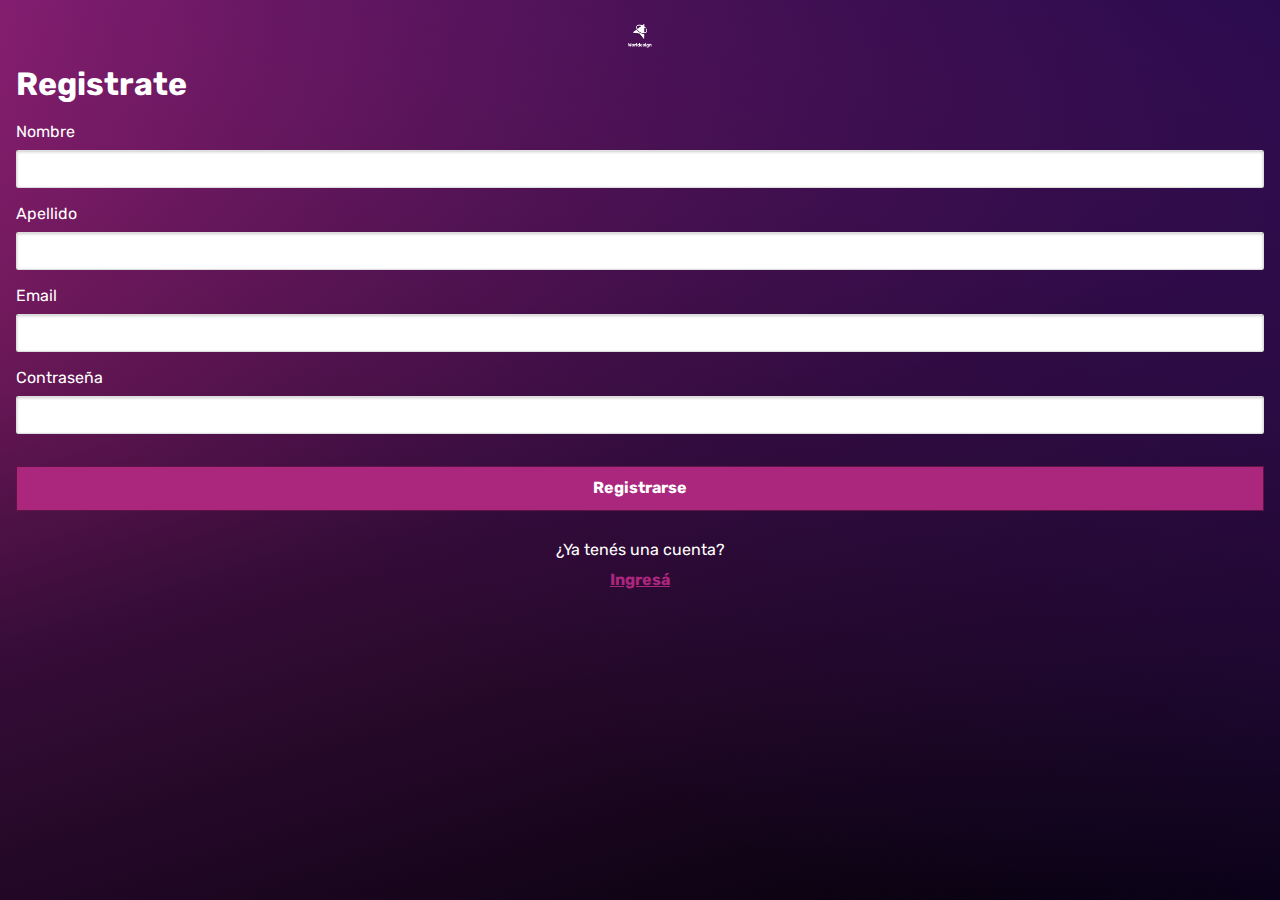
==== index.html @ 25d491b2 "card con detalles" ====
<!DOCTYPE html>
<html lang="en">
<head>
    <meta charset="UTF-8">
    <meta http-equiv="X-UA-Compatible" content="IE=edge">
    <meta name="viewport" content="width=device-width, initial-scale=1.0">
    <!-- font -->
    <link rel="preconnect" href="https://fonts.googleapis.com">
    <link rel="preconnect" href="https://fonts.gstatic.com" crossorigin>
    <link href="https://fonts.googleapis.com/css2?family=Rubik:ital,wght@0,300;0,400;0,500;0,600;0,700;0,800;0,900;1,300;1,400;1,500;1,600;1,700;1,800;1,900&display=swap" rel="stylesheet">
    <!-- links -->
    <link rel="stylesheet" href="jqm/jquery.mobile-1.4.5.css">
    <link rel="stylesheet" href="jqm/themes/theme.css">
    <link rel="stylesheet" href="jqm/themes/jquery.mobile.icons.min.css">
    <link rel="stylesheet" href="style.css">
    <!-- scripts -->
    <script src="jqm/jquery.min.js"></script>
    <script src="jqm/jquery.mobile-1.4.5.js"></script>
    <title>Worldesign</title>
</head>
<body>
    <body>

        <!-- registro -->
        <div data-role="page" id="registro" class="background" >
        
            <div data-role="header" class="header">
                <div class="center"><img src="assets/img/logoHeader.png" alt=""></div>
            </div><!-- /header -->
        
            <div role="main" class="ui-content">
                <!-- Title -->
                <h1 class="shadow-n">Registrate</h1>
                <div class="shadow-n">
                    <form>
                        <!-- nombre -->
                        <label for="text-1">Nombre</label>
                        <input type="text" name="text-1" id="text-1" value="">
                        <!-- apellido -->
                        <label for="text-3">Apellido</label>
                        <input type="text" data-clear-btn="true" name="text-3" id="text-3" value="">
                        <!-- email -->
                        <label for="email">Email</label>
                        <input type="email" data-clear-btn="true" name="email" id="email" value="">
                        <!-- contraseña -->
                        <label for="password-1">Contraseña</label>
                        <input type="password" data-clear-btn="true" name="password-1" id="password-1" value="">
                    </form>
                </div>
                <a href="#home" class="ui-btn margin" style="text-shadow:none">Registrarse</a>
            </div>
            <!-- /content -->
        
            <div data-role="footer" class="header">
                <p class="text-center shadow-n">¿Ya tenés una cuenta? <br> <a href="#ingreso" data-transition="flip" class="link">Ingresá</a></p>
                
            </div>
            <!-- /footer -->
        </div><!-- /registro -->
        
        <!-- ingreso -->
        <div data-role="page" id="ingreso" class="background" >
        
            <div data-role="header" class="header">
                <div class="center"><img src="assets/img/logoHeader.png" alt=""></div>
            </div><!-- /header -->
        
            <div role="main" class="ui-content">
                <!-- Title -->
                <h1 class="shadow-n">Ingresá</h1>
                <div class="shadow-n">
                    <form>
                        <!-- email -->
                        <label for="email">Email</label>
                        <input type="email" data-clear-btn="true" name="email" id="email" value="">
                        <!-- contraseña -->
                        <label for="password-1">Contraseña</label>
                        <input type="password" data-clear-btn="true" name="password-1" id="password-1" value="">
                    </form>
                </div>
                <a href="#home" class="ui-btn margin" style="text-shadow:none">Ingresar</a>
            </div>
            <!-- /content -->
        
            <div data-role="footer" class="header">
                <p class="text-center shadow-n">¿No tenés una cuenta todavía? <br> <a href="#registro" data-transition="flip" class="link">Registrate</a></p>
                
            </div>
            <!-- /footer -->
        </div><!-- /ingreso-->
                <!-- home -->
                <div data-role="page" id="home" class="background" >
                    <!-- menu -->
                    <div data-role="panel" data-display="overlay" class="menu" id="mypanel">
                        <h4 class="shadow-n">Menú</h4>
                        <ul class="shadow-n">
                            <li> <a href="#home"> Inicio </a> </li>
                            <li><a> Nosotros </a></li>
                            <li> <a> Light theme </a> </li>
                            <li><a style="color: red !important;" href="#ingreso"> Cerrar sesión </a></li>
                        </ul>
                    </div>
                    <!-- menu -->
                    <div data-role="header" class="header">
                        <div class="stretch">
                        <a href="#mypanel" style="height:1.5em;"><img src="assets/img/menu.png" alt=""></a> 
                        <h4 class="title-width">Worldesign</h4> 
                        <img src="assets/img/LogoNotitle.png" alt="">
                        </div>
                        
                    </div><!-- /header -->
                
                    <div role="main" class="ui-content">
                        <!-- Title -->
                        <h3 class="shadow-n">Bienvenida de vuelta, <span>chicha</span></h3>
                        <!-- Title -->
                        <!-- /cards -->
                        <div class="card">
                        <div class="card-img">
                            <img src="assets/img/test-img.png" alt="">
                        </div>
                        <div class="card-text">
                            <h2>Titulo del proyecto</h2>
                            <p class="shadow-n">Lorem ipsum dolor sit amet consectetur adipisicing elit.</p>
                            <a href="#detalles" class="ui-btn margin" style="text-shadow:none">Ver más</a>
                        </div>
                        
                    </div>
                    <!-- /cards -->
                </div><!-- /home-->
        </body>
    
</body>
</html>
---- jqm/themes/theme.css ----
/*!
* jQuery Mobile 1.4.5
* Git HEAD hash: 68e55e78b292634d3991c795f06f5e37a512decc <> Date: Fri Oct 31 2014 17:33:30 UTC
* http://jquerymobile.com
*
* Copyright 2010, 2014 jQuery Foundation, Inc. and othercontributors
* Released under the MIT license.
* http://jquery.org/license
*
*/


/* Globals */
/* Font
-----------------------------------------------------------------------------------------------------------*/
html {
	font-size: 100%;
}
body,
input,
select,
textarea,
button,
.ui-btn {
	font-size: 1em;
	line-height: 1.3;
	 font-family: sans-serif /*{global-font-family}*/;
}
legend,
.ui-input-text input,
.ui-input-search input {
	color: inherit;
	text-shadow: inherit;
}
/* Form labels (overrides font-weight bold in bars, and mini font-size) */
.ui-mobile label,
div.ui-controlgroup-label {
	font-weight: normal;
	font-size: 16px;
}
/* Separators
-----------------------------------------------------------------------------------------------------------*/
/* Field contain separator (< 28em) */
.ui-field-contain {
	border-bottom-color: #828282;
	border-bottom-color: rgba(0,0,0,.15);
	border-bottom-width: 1px;
	border-bottom-style: solid;
}
/* Table opt-in classes: strokes between each row, and alternating row stripes */
/* Classes table-stroke and table-stripe are deprecated in 1.4. */
.table-stroke thead th,
.table-stripe thead th,
.table-stripe tbody tr:last-child {
	border-bottom: 1px solid #d6d6d6; /* non-RGBA fallback */
	border-bottom: 1px solid rgba(0,0,0,.1);
}
.table-stroke tbody th,
.table-stroke tbody td {
	border-bottom: 1px solid #e6e6e6; /* non-RGBA fallback  */
	border-bottom: 1px solid rgba(0,0,0,.05);
}
.table-stripe.table-stroke tbody tr:last-child th,
.table-stripe.table-stroke tbody tr:last-child td {
	border-bottom: 0;
}
.table-stripe tbody tr:nth-child(odd) td,
.table-stripe tbody tr:nth-child(odd) th {
	background-color: #eeeeee; /* non-RGBA fallback  */
	background-color: rgba(0,0,0,.04);
}
/* Buttons
-----------------------------------------------------------------------------------------------------------*/
.ui-btn,
label.ui-btn {
	font-weight: bold;
	border-width: 1px;
	border-style: solid;
}
.ui-btn {
	text-decoration: none !important;
}
.ui-btn-active {
	cursor: pointer;
}
/* Corner rounding
-----------------------------------------------------------------------------------------------------------*/
/* Class ui-btn-corner-all deprecated in 1.4 */
.ui-corner-all {
	-webkit-border-radius: 0.1em /*{global-radii-blocks}*/;
	border-radius: 0.1em /*{global-radii-blocks}*/;
}
/* Buttons */
.ui-btn-corner-all,
.ui-btn.ui-corner-all,
/* Slider track */
.ui-slider-track.ui-corner-all,
/* Flipswitch */
.ui-flipswitch.ui-corner-all,
/* Count bubble */
.ui-li-count {
	-webkit-border-radius: 0.1em /*{global-radii-buttons}*/;
	border-radius: 0.1em /*{global-radii-buttons}*/;
}
/* Icon-only buttons */
.ui-btn-icon-notext.ui-btn-corner-all,
.ui-btn-icon-notext.ui-corner-all {
	-webkit-border-radius: 1em;
	border-radius: 1em;
}
/* Radius clip workaround for cleaning up corner trapping */
.ui-btn-corner-all,
.ui-corner-all {
	-webkit-background-clip: padding;
	background-clip: padding-box;
}
/* Popup arrow */
.ui-popup.ui-corner-all > .ui-popup-arrow-guide {
	left: 0.1em /*{global-radii-blocks}*/;
	right: 0.1em /*{global-radii-blocks}*/;
	top: 0.1em /*{global-radii-blocks}*/;
	bottom: 0.1em /*{global-radii-blocks}*/;
}
/* Shadow
-----------------------------------------------------------------------------------------------------------*/
.ui-shadow {
	-webkit-box-shadow: 0 1px  /*{global-box-shadow-size}*/ rgba(NaN,NaN,NaN,0) /*{global-box-shadow-color}*/;
	-moz-box-shadow: 0 1px  /*{global-box-shadow-size}*/ rgba(NaN,NaN,NaN,0) /*{global-box-shadow-color}*/;
	box-shadow: 0 1px  /*{global-box-shadow-size}*/ rgba(NaN,NaN,NaN,0) /*{global-box-shadow-color}*/;
}
.ui-shadow-inset {
	-webkit-box-shadow: inset 0 1px  /*{global-box-shadow-size}*/ rgba(NaN,NaN,NaN,0) /*{global-box-shadow-color}*/;
	-moz-box-shadow: inset 0 1px  /*{global-box-shadow-size}*/ rgba(NaN,NaN,NaN,0) /*{global-box-shadow-color}*/;
	box-shadow: inset 0 1px  /*{global-box-shadow-size}*/ rgba(NaN,NaN,NaN,0) /*{global-box-shadow-color}*/;
}
.ui-overlay-shadow {
	-webkit-box-shadow: 0 0 12px 		rgba(0,0,0,.6);
	-moz-box-shadow: 0 0 12px 			rgba(0,0,0,.6);
	box-shadow: 0 0 12px 				rgba(0,0,0,.6);
}
/* Icons
-----------------------------------------------------------------------------------------------------------*/
.ui-btn-icon-left:after,
.ui-btn-icon-right:after,
.ui-btn-icon-top:after,
.ui-btn-icon-bottom:after,
.ui-btn-icon-notext:after {
	background-color: transparent /*{global-icon-color}*/;
	background-color: transparent /*{global-icon-disc}*/;
	background-position: center center;
	background-repeat: no-repeat;
	-webkit-border-radius: 1em;
	border-radius: 1em;
}
/* Alt icons */
.ui-alt-icon.ui-btn:after,
.ui-alt-icon .ui-btn:after,
html .ui-alt-icon.ui-checkbox-off:after,
html .ui-alt-icon.ui-radio-off:after,
html .ui-alt-icon .ui-checkbox-off:after,
html .ui-alt-icon .ui-radio-off:after {
	background-color: transparent /*{global-icon-color}*/;
	background-color: transparent /*{global-icon-disc}*/;
}
/* No disc */
.ui-nodisc-icon.ui-btn:after,
.ui-nodisc-icon .ui-btn:after {
	background-color: transparent;
}
/* Icon shadow */
.ui-shadow-icon.ui-btn:after,
.ui-shadow-icon .ui-btn:after {
	-webkit-box-shadow: 0 1px 0 transparent /*{global-icon-shadow}*/;
	-moz-box-shadow: 0 1px 0 transparent /*{global-icon-shadow}*/;
	box-shadow: 0 1px 0 transparent /*{global-icon-shadow}*/;
}
/* Checkbox and radio */
.ui-btn.ui-checkbox-off:after,
.ui-btn.ui-checkbox-on:after,
.ui-btn.ui-radio-off:after,
.ui-btn.ui-radio-on:after {
	display: block;
	width: 18px;
	height: 18px;
	margin: -9px 2px 0 2px;
}
.ui-checkbox-off:after,
.ui-btn.ui-radio-off:after {
	filter: Alpha(Opacity=30);
	opacity: .3;
}
.ui-btn.ui-checkbox-off:after,
.ui-btn.ui-checkbox-on:after {
	-webkit-border-radius: .1875em;
	border-radius: .1875em;
}
.ui-btn.ui-checkbox-off:after {
	background-color: #666;
	background-color: rgba(0,0,0,.3);
}
.ui-radio .ui-btn.ui-radio-on:after {
	background-image: none;
	background-color: #fff;
	width: 8px;
	height: 8px;
	border-width: 5px;
	border-style: solid; 
}
.ui-alt-icon.ui-btn.ui-radio-on:after,
.ui-alt-icon .ui-btn.ui-radio-on:after {
	background-color: #000;
}
/* Loader */
.ui-icon-loading {
	background: url("images/ajax-loader.gif");
	background-size: 2.875em 2.875em;
}
/* Swatches */
/* A
-----------------------------------------------------------------------------------------------------------*/
/* Bar: Toolbars, dividers, slider track */
.ui-bar-a,
.ui-page-theme-a .ui-bar-inherit,
html .ui-bar-a .ui-bar-inherit,
html .ui-body-a .ui-bar-inherit,
html body .ui-group-theme-a .ui-bar-inherit {
	background-color:  /*{a-bar-background-color}*/;
	border-color:  /*{a-bar-border}*/;
	color:  /*{a-bar-color}*/;
	text-shadow:  /*{a-bar-shadow-x}*/  /*{a-bar-shadow-y}*/ 0 /*{a-bar-shadow-radius}*/  /*{a-bar-shadow-color}*/;
	font-weight: bold;
}
.ui-bar-a {
	border-width: 1px;
	border-style: solid;
}
/* Page and overlay */
.ui-overlay-a,
.ui-page-theme-a,
.ui-page-theme-a .ui-panel-wrapper {
	background-color:  /*{a-page-background-color}*/;
	border-color:  /*{a-page-border}*/;
	color: #ffffff /*{a-page-color}*/;
	text-shadow:  /*{a-page-shadow-x}*/  /*{a-page-shadow-y}*/  /*{a-page-shadow-radius}*/  /*{a-page-shadow-color}*/;
}
/* Body: Read-only lists, text inputs, collapsible content */
.ui-body-a,
.ui-page-theme-a .ui-body-inherit,
html .ui-bar-a .ui-body-inherit,
html .ui-body-a .ui-body-inherit,
html body .ui-group-theme-a .ui-body-inherit,
html .ui-panel-page-container-a {
	background-color:  /*{a-body-background-color}*/;
	border-color:  /*{a-body-border}*/;
	color:  /*{a-body-color}*/;
	text-shadow: 0 /*{a-body-shadow-x}*/  /*{a-body-shadow-y}*/  /*{a-body-shadow-radius}*/  /*{a-body-shadow-color}*/;
}
.ui-body-a {
	border-width: 1px;
	border-style: solid;
}
/* Links */
.ui-page-theme-a a,
html .ui-bar-a a,
html .ui-body-a a,
html body .ui-group-theme-a a {
	color: #3388cc /*{a-link-color}*/;
	font-weight: bold;
}
.ui-page-theme-a a:visited,
html .ui-bar-a a:visited,
html .ui-body-a a:visited,
html body .ui-group-theme-a a:visited {
    color: #3388cc /*{a-link-visited}*/;
}
.ui-page-theme-a a:hover,
html .ui-bar-a a:hover,
html .ui-body-a a:hover,
html body .ui-group-theme-a a:hover {
	color: #005599 /*{a-link-hover}*/;
}
.ui-page-theme-a a:active,
html .ui-bar-a a:active,
html .ui-body-a a:active,
html body .ui-group-theme-a a:active {
	color: #005599 /*{a-link-active}*/;
}
/* Button up */
.ui-page-theme-a .ui-btn,
html .ui-bar-a .ui-btn,
html .ui-body-a .ui-btn,
html body .ui-group-theme-a .ui-btn,
html head + body .ui-btn.ui-btn-a,
/* Button visited */
.ui-page-theme-a .ui-btn:visited,
html .ui-bar-a .ui-btn:visited,
html .ui-body-a .ui-btn:visited,
html body .ui-group-theme-a .ui-btn:visited,
html head + body .ui-btn.ui-btn-a:visited {
	background-color: #ab267d /*{a-bup-background-color}*/;
	border-color: #5e1444 /*{a-bup-border}*/;
	color: #ffffff /*{a-bup-color}*/;
	text-shadow:  /*{a-bup-shadow-x}*/  /*{a-bup-shadow-y}*/  /*{a-bup-shadow-radius}*/ #444444 /*{a-bup-shadow-color}*/;
}
/* Button hover */
.ui-page-theme-a .ui-btn:hover,
html .ui-bar-a .ui-btn:hover,
html .ui-body-a .ui-btn:hover,
html body .ui-group-theme-a .ui-btn:hover,
html head + body .ui-btn.ui-btn-a:hover {
	background-color: #c42b8f /*{a-bhover-background-color}*/;
	border-color: #6b174e /*{a-bhover-border}*/;
	color: #ffffff /*{a-bhover-color}*/;
	text-shadow:  /*{a-bhover-shadow-x}*/  /*{a-bhover-shadow-y}*/  /*{a-bhover-shadow-radius}*/ #444444 /*{a-bhover-shadow-color}*/;
}
/* Button down */
.ui-page-theme-a .ui-btn:active,
html .ui-bar-a .ui-btn:active,
html .ui-body-a .ui-btn:active,
html body .ui-group-theme-a .ui-btn:active,
html head + body .ui-btn.ui-btn-a:active {
	background-color: #c42b8f /*{a-bdown-background-color}*/;
	border-color: #6b174e /*{a-bdown-border}*/;
	color: #ffffff /*{a-bdown-color}*/;
	text-shadow:  /*{a-bdown-shadow-x}*/  /*{a-bdown-shadow-y}*/  /*{a-bdown-shadow-radius}*/ #444444 /*{a-bdown-shadow-color}*/;
}
/* Active button */
.ui-page-theme-a .ui-btn.ui-btn-active,
html .ui-bar-a .ui-btn.ui-btn-active,
html .ui-body-a .ui-btn.ui-btn-active,
html body .ui-group-theme-a .ui-btn.ui-btn-active,
html head + body .ui-btn.ui-btn-a.ui-btn-active,
/* Active checkbox icon */
.ui-page-theme-a .ui-checkbox-on:after,
html .ui-bar-a .ui-checkbox-on:after,
html .ui-body-a .ui-checkbox-on:after,
html body .ui-group-theme-a .ui-checkbox-on:after,
.ui-btn.ui-checkbox-on.ui-btn-a:after,
/* Active flipswitch background */
.ui-page-theme-a .ui-flipswitch-active,
html .ui-bar-a .ui-flipswitch-active,
html .ui-body-a .ui-flipswitch-active,
html body .ui-group-theme-a .ui-flipswitch-active,
html body .ui-flipswitch.ui-bar-a.ui-flipswitch-active,
/* Active slider track */
.ui-page-theme-a .ui-slider-track .ui-btn-active,
html .ui-bar-a .ui-slider-track .ui-btn-active,
html .ui-body-a .ui-slider-track .ui-btn-active,
html body .ui-group-theme-a .ui-slider-track .ui-btn-active,
html body div.ui-slider-track.ui-body-a .ui-btn-active {
	background-color:  /*{a-active-background-color}*/;
	border-color:  /*{a-active-border}*/;
	color:  /*{a-active-color}*/;
	text-shadow:  /*{a-active-shadow-x}*/  /*{a-active-shadow-y}*/  /*{a-active-shadow-radius}*/  /*{a-active-shadow-color}*/;
}
/* Active radio button icon */
.ui-page-theme-a .ui-radio-on:after,
html .ui-bar-a .ui-radio-on:after,
html .ui-body-a .ui-radio-on:after,
html body .ui-group-theme-a .ui-radio-on:after,
.ui-btn.ui-radio-on.ui-btn-a:after {
	border-color:  /*{a-active-background-color}*/;
}
/* Focus */
.ui-page-theme-a .ui-btn:focus,
html .ui-bar-a .ui-btn:focus,
html .ui-body-a .ui-btn:focus,
html body .ui-group-theme-a .ui-btn:focus,
html head + body .ui-btn.ui-btn-a:focus,
/* Focus buttons and text inputs with div wrap */
.ui-page-theme-a .ui-focus,
html .ui-bar-a .ui-focus,
html .ui-body-a .ui-focus,
html body .ui-group-theme-a .ui-focus,
html head + body .ui-btn-a.ui-focus,
html head + body .ui-body-a.ui-focus {
	-webkit-box-shadow: 0 0 12px  /*{a-active-background-color}*/;
	-moz-box-shadow: 0 0 12px  /*{a-active-background-color}*/;
	box-shadow: 0 0 12px  /*{a-active-background-color}*/;
}
/* B
-----------------------------------------------------------------------------------------------------------*/
/* Bar: Toolbars, dividers, slider track */
.ui-bar-b,
.ui-page-theme-b .ui-bar-inherit,
html .ui-bar-b .ui-bar-inherit,
html .ui-body-b .ui-bar-inherit,
html body .ui-group-theme-b .ui-bar-inherit {
	background-color: #e9e9e9 /*{b-bar-background-color}*/;
	border-color: #dddddd /*{b-bar-border}*/;
	color: #333333 /*{b-bar-color}*/;
	text-shadow: 0 /*{b-bar-shadow-x}*/ 1px /*{b-bar-shadow-y}*/ 0 /*{b-bar-shadow-radius}*/ #eeeeee /*{b-bar-shadow-color}*/;
	font-weight: bold;
}
.ui-bar-b {
	border-width: 1px;
	border-style: solid;
}
/* Page and overlay */
.ui-overlay-b,
.ui-page-theme-b,
.ui-page-theme-b .ui-panel-wrapper {
	background-color: #f9f9f9 /*{b-page-background-color}*/;
	border-color: #bbbbbb /*{b-page-border}*/;
	color: #333333 /*{b-page-color}*/;
	text-shadow: 0 /*{b-page-shadow-x}*/ 1px /*{b-page-shadow-y}*/ 0 /*{b-page-shadow-radius}*/ #f3f3f3 /*{b-page-shadow-color}*/;
}
/* Body: Read-only lists, text inputs, collapsible content */
.ui-body-b,
.ui-page-theme-b .ui-body-inherit,
html .ui-bar-b .ui-body-inherit,
html .ui-body-b .ui-body-inherit,
html body .ui-group-theme-b .ui-body-inherit,
html .ui-panel-page-container-b {
	background-color: #ffffff /*{b-body-background-color}*/;
	border-color: #dddddd /*{b-body-border}*/;
	color: #333333 /*{b-body-color}*/;
	text-shadow: 0 /*{b-body-shadow-x}*/ 1px /*{b-body-shadow-y}*/ 0 /*{b-body-shadow-radius}*/ #f3f3f3 /*{b-body-shadow-color}*/;
}
.ui-body-b {
	border-width: 1px;
	border-style: solid;
}
/* Links */
.ui-page-theme-b a,
html .ui-bar-b a,
html .ui-body-b a,
html body .ui-group-theme-b a {
	color: #3388cc /*{b-link-color}*/;
	font-weight: bold;
}
.ui-page-theme-b a:visited,
html .ui-bar-b a:visited,
html .ui-body-b a:visited,
html body .ui-group-theme-b a:visited {
    color: #3388cc /*{b-link-visited}*/;
}
.ui-page-theme-b a:hover,
html .ui-bar-b a:hover,
html .ui-body-b a:hover,
html body .ui-group-theme-b a:hover {
	color: #005599 /*{b-link-hover}*/;
}
.ui-page-theme-b a:active,
html .ui-bar-b a:active,
html .ui-body-b a:active,
html body .ui-group-theme-b a:active {
	color: #005599 /*{b-link-active}*/;
}
/* Button up */
.ui-page-theme-b .ui-btn,
html .ui-bar-b .ui-btn,
html .ui-body-b .ui-btn,
html body .ui-group-theme-b .ui-btn,
html head + body .ui-btn.ui-btn-b,
/* Button visited */
.ui-page-theme-b .ui-btn:visited,
html .ui-bar-b .ui-btn:visited,
html .ui-body-b .ui-btn:visited,
html body .ui-group-theme-b .ui-btn:visited,
html head + body .ui-btn.ui-btn-b:visited {
	background-color: #f6f6f6 /*{b-bup-background-color}*/;
	border-color: #dddddd /*{b-bup-border}*/;
	color: #333333 /*{b-bup-color}*/;
	text-shadow: 0 /*{b-bup-shadow-x}*/ 1px /*{b-bup-shadow-y}*/ 0 /*{b-bup-shadow-radius}*/ #f3f3f3 /*{b-bup-shadow-color}*/;
}
/* Button hover */
.ui-page-theme-b .ui-btn:hover,
html .ui-bar-b .ui-btn:hover,
html .ui-body-b .ui-btn:hover,
html body .ui-group-theme-b .ui-btn:hover,
html head + body .ui-btn.ui-btn-b:hover {
	background-color: #ededed /*{b-bhover-background-color}*/;
	border-color: #dddddd /*{b-bhover-border}*/;
	color: #333333 /*{b-bhover-color}*/;
	text-shadow: 0 /*{b-bhover-shadow-x}*/ 1px /*{b-bhover-shadow-y}*/ 0 /*{b-bhover-shadow-radius}*/ #f3f3f3 /*{b-bhover-shadow-color}*/;
}
/* Button down */
.ui-page-theme-b .ui-btn:active,
html .ui-bar-b .ui-btn:active,
html .ui-body-b .ui-btn:active,
html body .ui-group-theme-b .ui-btn:active,
html head + body .ui-btn.ui-btn-b:active {
	background-color: #e8e8e8 /*{b-bdown-background-color}*/;
	border-color: #dddddd /*{b-bdown-border}*/;
	color: #333333 /*{b-bdown-color}*/;
	text-shadow: 0 /*{b-bdown-shadow-x}*/ 1px /*{b-bdown-shadow-y}*/ 0 /*{b-bdown-shadow-radius}*/ #f3f3f3 /*{b-bdown-shadow-color}*/;
}
/* Active button */
.ui-page-theme-b .ui-btn.ui-btn-active,
html .ui-bar-b .ui-btn.ui-btn-active,
html .ui-body-b .ui-btn.ui-btn-active,
html body .ui-group-theme-b .ui-btn.ui-btn-active,
html head + body .ui-btn.ui-btn-b.ui-btn-active,
/* Active checkbox icon */
.ui-page-theme-b .ui-checkbox-on:after,
html .ui-bar-b .ui-checkbox-on:after,
html .ui-body-b .ui-checkbox-on:after,
html body .ui-group-theme-b .ui-checkbox-on:after,
.ui-btn.ui-checkbox-on.ui-btn-b:after,
/* Active flipswitch background */
.ui-page-theme-b .ui-flipswitch-active,
html .ui-bar-b .ui-flipswitch-active,
html .ui-body-b .ui-flipswitch-active,
html body .ui-group-theme-b .ui-flipswitch-active,
html body .ui-flipswitch.ui-bar-b.ui-flipswitch-active,
/* Active slider track */
.ui-page-theme-b .ui-slider-track .ui-btn-active,
html .ui-bar-b .ui-slider-track .ui-btn-active,
html .ui-body-b .ui-slider-track .ui-btn-active,
html body .ui-group-theme-b .ui-slider-track .ui-btn-active,
html body div.ui-slider-track.ui-body-b .ui-btn-active {
	background-color: #3388cc /*{b-active-background-color}*/;
	border-color: #3388cc /*{b-active-border}*/;
	color: #ffffff /*{b-active-color}*/;
	text-shadow: 0 /*{b-active-shadow-x}*/ 1px /*{b-active-shadow-y}*/ 0 /*{b-active-shadow-radius}*/ #005599 /*{b-active-shadow-color}*/;
}
/* Active radio button icon */
.ui-page-theme-b .ui-radio-on:after,
html .ui-bar-b .ui-radio-on:after,
html .ui-body-b .ui-radio-on:after,
html body .ui-group-theme-b .ui-radio-on:after,
.ui-btn.ui-radio-on.ui-btn-b:after {
	border-color: #3388cc /*{b-active-background-color}*/;
}
/* Focus */
.ui-page-theme-b .ui-btn:focus,
html .ui-bar-b .ui-btn:focus,
html .ui-body-b .ui-btn:focus,
html body .ui-group-theme-b .ui-btn:focus,
html head + body .ui-btn.ui-btn-b:focus,
/* Focus buttons and text inputs with div wrap */
.ui-page-theme-b .ui-focus,
html .ui-bar-b .ui-focus,
html .ui-body-b .ui-focus,
html body .ui-group-theme-b .ui-focus,
html head + body .ui-btn-b.ui-focus,
html head + body .ui-body-b.ui-focus {
	-webkit-box-shadow: 0 0 12px #3388cc /*{b-active-background-color}*/;
	-moz-box-shadow: 0 0 12px #3388cc /*{b-active-background-color}*/;
	box-shadow: 0 0 12px #3388cc /*{b-active-background-color}*/;
}


/* C
-----------------------------------------------------------------------------------------------------------*/
/* Bar: Toolbars, dividers, slider track */
.ui-bar-c,
.ui-page-theme-c .ui-bar-inherit,
html .ui-bar-c .ui-bar-inherit,
html .ui-body-c .ui-bar-inherit,
html body .ui-group-theme-c .ui-bar-inherit {
	background-color: #e9e9e9 /*{c-bar-background-color}*/;
	border-color: #dddddd /*{c-bar-border}*/;
	color: #333333 /*{c-bar-color}*/;
	text-shadow: 0 /*{c-bar-shadow-x}*/ 1px /*{c-bar-shadow-y}*/ 0 /*{c-bar-shadow-radius}*/ #eeeeee /*{c-bar-shadow-color}*/;
	font-weight: bold;
}
.ui-bar-c {
	border-width: 1px;
	border-style: solid;
}
/* Page and overlay */
.ui-overlay-c,
.ui-page-theme-c,
.ui-page-theme-c .ui-panel-wrapper {
	background-color: #f9f9f9 /*{c-page-background-color}*/;
	border-color: #bbbbbb /*{c-page-border}*/;
	color: #333333 /*{c-page-color}*/;
	text-shadow: 0 /*{c-page-shadow-x}*/ 1px /*{c-page-shadow-y}*/ 0 /*{c-page-shadow-radius}*/ #f3f3f3 /*{c-page-shadow-color}*/;
}
/* Body: Read-only lists, text inputs, collapsible content */
.ui-body-c,
.ui-page-theme-c .ui-body-inherit,
html .ui-bar-c .ui-body-inherit,
html .ui-body-c .ui-body-inherit,
html body .ui-group-theme-c .ui-body-inherit,
html .ui-panel-page-container-c {
	background-color: #ffffff /*{c-body-background-color}*/;
	border-color: #dddddd /*{c-body-border}*/;
	color: #333333 /*{c-body-color}*/;
	text-shadow: 0 /*{c-body-shadow-x}*/ 1px /*{c-body-shadow-y}*/ 0 /*{c-body-shadow-radius}*/ #f3f3f3 /*{c-body-shadow-color}*/;
}
.ui-body-c {
	border-width: 1px;
	border-style: solid;
}
/* Links */
.ui-page-theme-c a,
html .ui-bar-c a,
html .ui-body-c a,
html body .ui-group-theme-c a {
	color: #3388cc /*{c-link-color}*/;
	font-weight: bold;
}
.ui-page-theme-c a:visited,
html .ui-bar-c a:visited,
html .ui-body-c a:visited,
html body .ui-group-theme-c a:visited {
    color: #3388cc /*{c-link-visited}*/;
}
.ui-page-theme-c a:hover,
html .ui-bar-c a:hover,
html .ui-body-c a:hover,
html body .ui-group-theme-c a:hover {
	color: #005599 /*{c-link-hover}*/;
}
.ui-page-theme-c a:active,
html .ui-bar-c a:active,
html .ui-body-c a:active,
html body .ui-group-theme-c a:active {
	color: #005599 /*{c-link-active}*/;
}
/* Button up */
.ui-page-theme-c .ui-btn,
html .ui-bar-c .ui-btn,
html .ui-body-c .ui-btn,
html body .ui-group-theme-c .ui-btn,
html head + body .ui-btn.ui-btn-c,
/* Button visited */
.ui-page-theme-c .ui-btn:visited,
html .ui-bar-c .ui-btn:visited,
html .ui-body-c .ui-btn:visited,
html body .ui-group-theme-c .ui-btn:visited,
html head + body .ui-btn.ui-btn-c:visited {
	background-color: #f6f6f6 /*{c-bup-background-color}*/;
	border-color: #dddddd /*{c-bup-border}*/;
	color: #333333 /*{c-bup-color}*/;
	text-shadow: 0 /*{c-bup-shadow-x}*/ 1px /*{c-bup-shadow-y}*/ 0 /*{c-bup-shadow-radius}*/ #f3f3f3 /*{c-bup-shadow-color}*/;
}
/* Button hover */
.ui-page-theme-c .ui-btn:hover,
html .ui-bar-c .ui-btn:hover,
html .ui-body-c .ui-btn:hover,
html body .ui-group-theme-c .ui-btn:hover,
html head + body .ui-btn.ui-btn-c:hover {
	background-color: #ededed /*{c-bhover-background-color}*/;
	border-color: #dddddd /*{c-bhover-border}*/;
	color: #333333 /*{c-bhover-color}*/;
	text-shadow: 0 /*{c-bhover-shadow-x}*/ 1px /*{c-bhover-shadow-y}*/ 0 /*{c-bhover-shadow-radius}*/ #f3f3f3 /*{c-bhover-shadow-color}*/;
}
/* Button down */
.ui-page-theme-c .ui-btn:active,
html .ui-bar-c .ui-btn:active,
html .ui-body-c .ui-btn:active,
html body .ui-group-theme-c .ui-btn:active,
html head + body .ui-btn.ui-btn-c:active {
	background-color: #e8e8e8 /*{c-bdown-background-color}*/;
	border-color: #dddddd /*{c-bdown-border}*/;
	color: #333333 /*{c-bdown-color}*/;
	text-shadow: 0 /*{c-bdown-shadow-x}*/ 1px /*{c-bdown-shadow-y}*/ 0 /*{c-bdown-shadow-radius}*/ #f3f3f3 /*{c-bdown-shadow-color}*/;
}
/* Active button */
.ui-page-theme-c .ui-btn.ui-btn-active,
html .ui-bar-c .ui-btn.ui-btn-active,
html .ui-body-c .ui-btn.ui-btn-active,
html body .ui-group-theme-c .ui-btn.ui-btn-active,
html head + body .ui-btn.ui-btn-c.ui-btn-active,
/* Active checkbox icon */
.ui-page-theme-c .ui-checkbox-on:after,
html .ui-bar-c .ui-checkbox-on:after,
html .ui-body-c .ui-checkbox-on:after,
html body .ui-group-theme-c .ui-checkbox-on:after,
.ui-btn.ui-checkbox-on.ui-btn-c:after,
/* Active flipswitch background */
.ui-page-theme-c .ui-flipswitch-active,
html .ui-bar-c .ui-flipswitch-active,
html .ui-body-c .ui-flipswitch-active,
html body .ui-group-theme-c .ui-flipswitch-active,
html body .ui-flipswitch.ui-bar-c.ui-flipswitch-active,
/* Active slider track */
.ui-page-theme-c .ui-slider-track .ui-btn-active,
html .ui-bar-c .ui-slider-track .ui-btn-active,
html .ui-body-c .ui-slider-track .ui-btn-active,
html body .ui-group-theme-c .ui-slider-track .ui-btn-active,
html body div.ui-slider-track.ui-body-c .ui-btn-active {
	background-color: #3388cc /*{c-active-background-color}*/;
	border-color: #3388cc /*{c-active-border}*/;
	color: #ffffff /*{c-active-color}*/;
	text-shadow: 0 /*{c-active-shadow-x}*/ 1px /*{c-active-shadow-y}*/ 0 /*{c-active-shadow-radius}*/ #005599 /*{c-active-shadow-color}*/;
}
/* Active radio button icon */
.ui-page-theme-c .ui-radio-on:after,
html .ui-bar-c .ui-radio-on:after,
html .ui-body-c .ui-radio-on:after,
html body .ui-group-theme-c .ui-radio-on:after,
.ui-btn.ui-radio-on.ui-btn-c:after {
	border-color: #3388cc /*{c-active-background-color}*/;
}
/* Focus */
.ui-page-theme-c .ui-btn:focus,
html .ui-bar-c .ui-btn:focus,
html .ui-body-c .ui-btn:focus,
html body .ui-group-theme-c .ui-btn:focus,
html head + body .ui-btn.ui-btn-c:focus,
/* Focus buttons and text inputs with div wrap */
.ui-page-theme-c .ui-focus,
html .ui-bar-c .ui-focus,
html .ui-body-c .ui-focus,
html body .ui-group-theme-c .ui-focus,
html head + body .ui-btn-c.ui-focus,
html head + body .ui-body-c.ui-focus {
	-webkit-box-shadow: 0 0 12px #3388cc /*{c-active-background-color}*/;
	-moz-box-shadow: 0 0 12px #3388cc /*{c-active-background-color}*/;
	box-shadow: 0 0 12px #3388cc /*{c-active-background-color}*/;
}


/* Structure */
/* Disabled
-----------------------------------------------------------------------------------------------------------*/
/* Class ui-disabled deprecated in 1.4. :disabled not supported by IE8 so we use [disabled] */
.ui-disabled,
.ui-state-disabled,
button[disabled],
.ui-select .ui-btn.ui-state-disabled {
	filter: Alpha(Opacity=30);
	opacity: .3;
	cursor: default !important;
	pointer-events: none;
}
/* Focus state outline
-----------------------------------------------------------------------------------------------------------*/
.ui-btn:focus,
.ui-btn.ui-focus {
	outline: 0;
}
/* Unset box-shadow in browsers that don't do it right */
.ui-noboxshadow .ui-shadow,
.ui-noboxshadow .ui-shadow-inset,
.ui-noboxshadow .ui-overlay-shadow,
.ui-noboxshadow .ui-shadow-icon.ui-btn:after,
.ui-noboxshadow .ui-shadow-icon .ui-btn:after,
.ui-noboxshadow .ui-focus,
.ui-noboxshadow .ui-btn:focus,
.ui-noboxshadow  input:focus,
.ui-noboxshadow .ui-panel {
	-webkit-box-shadow: none !important;
	-moz-box-shadow: none !important;
	box-shadow: none !important;
}
.ui-noboxshadow .ui-btn:focus,
.ui-noboxshadow .ui-focus {
	outline-width: 1px;
	outline-style: auto;
}
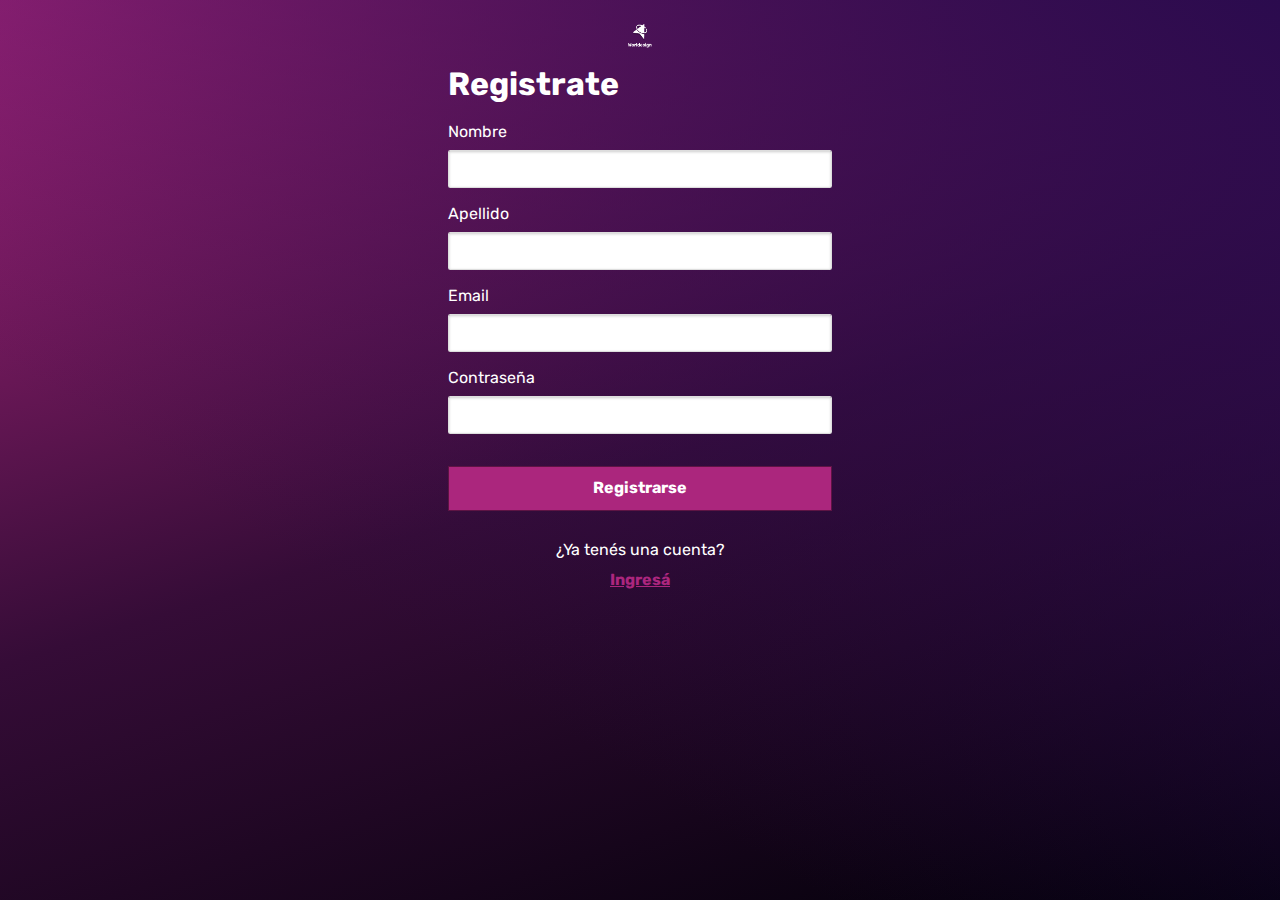
==== commit 85fee9ab: "algunos cambios" ====
--- a/index.html
+++ b/index.html
@@ -1,134 +1,332 @@
 <!DOCTYPE html>
 <html lang="en">
-<head>
-    <meta charset="UTF-8">
-    <meta http-equiv="X-UA-Compatible" content="IE=edge">
-    <meta name="viewport" content="width=device-width, initial-scale=1.0">
+  <head>
+    <meta charset="UTF-8" />
+    <meta http-equiv="X-UA-Compatible" content="IE=edge" />
+    <meta name="viewport" content="width=device-width, initial-scale=1.0" />
     <!-- font -->
-    <link rel="preconnect" href="https://fonts.googleapis.com">
-    <link rel="preconnect" href="https://fonts.gstatic.com" crossorigin>
-    <link href="https://fonts.googleapis.com/css2?family=Rubik:ital,wght@0,300;0,400;0,500;0,600;0,700;0,800;0,900;1,300;1,400;1,500;1,600;1,700;1,800;1,900&display=swap" rel="stylesheet">
+    <link rel="preconnect" href="https://fonts.googleapis.com" />
+    <link rel="preconnect" href="https://fonts.gstatic.com" crossorigin />
+    <link
+      href="https://fonts.googleapis.com/css2?family=Rubik:ital,wght@0,300;0,400;0,500;0,600;0,700;0,800;0,900;1,300;1,400;1,500;1,600;1,700;1,800;1,900&display=swap"
+      rel="stylesheet"
+    />
     <!-- links -->
-    <link rel="stylesheet" href="jqm/jquery.mobile-1.4.5.css">
-    <link rel="stylesheet" href="jqm/themes/theme.css">
-    <link rel="stylesheet" href="jqm/themes/jquery.mobile.icons.min.css">
-    <link rel="stylesheet" href="style.css">
+    <link rel="stylesheet" href="jqm/jquery.mobile-1.4.5.css" />
+    <link rel="stylesheet" href="jqm/themes/theme.css" />
+    <link rel="stylesheet" href="jqm/themes/jquery.mobile.icons.min.css" />
+    <link rel="stylesheet" href="style.css" />
     <!-- scripts -->
     <script src="jqm/jquery.min.js"></script>
     <script src="jqm/jquery.mobile-1.4.5.js"></script>
     <title>Worldesign</title>
-</head>
-<body>
+  </head>
+  <body>
     <body>
-
-        <!-- registro -->
-        <div data-role="page" id="registro" class="background" >
-        
-            <div data-role="header" class="header">
-                <div class="center"><img src="assets/img/logoHeader.png" alt=""></div>
-            </div><!-- /header -->
-        
-            <div role="main" class="ui-content">
-                <!-- Title -->
-                <h1 class="shadow-n">Registrate</h1>
-                <div class="shadow-n">
-                    <form>
-                        <!-- nombre -->
-                        <label for="text-1">Nombre</label>
-                        <input type="text" name="text-1" id="text-1" value="">
-                        <!-- apellido -->
-                        <label for="text-3">Apellido</label>
-                        <input type="text" data-clear-btn="true" name="text-3" id="text-3" value="">
-                        <!-- email -->
-                        <label for="email">Email</label>
-                        <input type="email" data-clear-btn="true" name="email" id="email" value="">
-                        <!-- contraseña -->
-                        <label for="password-1">Contraseña</label>
-                        <input type="password" data-clear-btn="true" name="password-1" id="password-1" value="">
-                    </form>
-                </div>
-                <a href="#home" class="ui-btn margin" style="text-shadow:none">Registrarse</a>
-            </div>
-            <!-- /content -->
-        
-            <div data-role="footer" class="header">
-                <p class="text-center shadow-n">¿Ya tenés una cuenta? <br> <a href="#ingreso" data-transition="flip" class="link">Ingresá</a></p>
-                
-            </div>
-            <!-- /footer -->
-        </div><!-- /registro -->
-        
-        <!-- ingreso -->
-        <div data-role="page" id="ingreso" class="background" >
-        
-            <div data-role="header" class="header">
-                <div class="center"><img src="assets/img/logoHeader.png" alt=""></div>
-            </div><!-- /header -->
-        
-            <div role="main" class="ui-content">
-                <!-- Title -->
-                <h1 class="shadow-n">Ingresá</h1>
-                <div class="shadow-n">
-                    <form>
-                        <!-- email -->
-                        <label for="email">Email</label>
-                        <input type="email" data-clear-btn="true" name="email" id="email" value="">
-                        <!-- contraseña -->
-                        <label for="password-1">Contraseña</label>
-                        <input type="password" data-clear-btn="true" name="password-1" id="password-1" value="">
-                    </form>
-                </div>
-                <a href="#home" class="ui-btn margin" style="text-shadow:none">Ingresar</a>
-            </div>
-            <!-- /content -->
-        
-            <div data-role="footer" class="header">
-                <p class="text-center shadow-n">¿No tenés una cuenta todavía? <br> <a href="#registro" data-transition="flip" class="link">Registrate</a></p>
-                
-            </div>
-            <!-- /footer -->
-        </div><!-- /ingreso-->
-                <!-- home -->
-                <div data-role="page" id="home" class="background" >
-                    <!-- menu -->
-                    <div data-role="panel" data-display="overlay" class="menu" id="mypanel">
-                        <h4 class="shadow-n">Menú</h4>
-                        <ul class="shadow-n">
-                            <li> <a href="#home"> Inicio </a> </li>
-                            <li><a> Nosotros </a></li>
-                            <li> <a> Light theme </a> </li>
-                            <li><a style="color: red !important;" href="#ingreso"> Cerrar sesión </a></li>
-                        </ul>
-                    </div>
-                    <!-- menu -->
-                    <div data-role="header" class="header">
-                        <div class="stretch">
-                        <a href="#mypanel" style="height:1.5em;"><img src="assets/img/menu.png" alt=""></a> 
-                        <h4 class="title-width">Worldesign</h4> 
-                        <img src="assets/img/LogoNotitle.png" alt="">
-                        </div>
-                        
-                    </div><!-- /header -->
-                
-                    <div role="main" class="ui-content">
-                        <!-- Title -->
-                        <h3 class="shadow-n">Bienvenida de vuelta, <span>chicha</span></h3>
-                        <!-- Title -->
-                        <!-- /cards -->
-                        <div class="card">
-                        <div class="card-img">
-                            <img src="assets/img/test-img.png" alt="">
-                        </div>
-                        <div class="card-text">
-                            <h2>Titulo del proyecto</h2>
-                            <p class="shadow-n">Lorem ipsum dolor sit amet consectetur adipisicing elit.</p>
-                            <a href="#detalles" class="ui-btn margin" style="text-shadow:none">Ver más</a>
-                        </div>
-                        
-                    </div>
-                    <!-- /cards -->
-                </div><!-- /home-->
-        </body>
-    
-</body>
-</html>+      <!-- registro -->
+      <div data-role="page" id="registro" class="background">
+        <div data-role="header" class="header">
+          <div class="center">
+            <img src="assets/img/logoHeader.png" alt="" />
+          </div>
+        </div>
+        <!-- /header -->
+
+        <div
+          role="main"
+          class="ui-content max-width-container center-horizontal"
+        >
+          <!-- Title -->
+          <h1 class="shadow-n">Registrate</h1>
+          <div class="shadow-n">
+            <form>
+              <!-- nombre -->
+              <label for="text-1">Nombre</label>
+              <input type="text" name="text-1" id="text-1" value="" />
+              <!-- apellido -->
+              <label for="text-3">Apellido</label>
+              <input
+                type="text"
+                data-clear-btn="true"
+                name="text-3"
+                id="text-3"
+                value=""
+              />
+              <!-- email -->
+              <label for="email">Email</label>
+              <input
+                type="email"
+                data-clear-btn="true"
+                name="email"
+                id="email"
+                value=""
+              />
+              <!-- contraseña -->
+              <label for="password-1">Contraseña</label>
+              <input
+                type="password"
+                data-clear-btn="true"
+                name="password-1"
+                id="password-1"
+                value=""
+              />
+            </form>
+          </div>
+          <a
+            href="#home"
+            data-transition="flip"
+            class="ui-btn margin"
+            style="text-shadow: none"
+            >Registrarse</a
+          >
+        </div>
+        <!-- /content -->
+
+        <div data-role="footer" class="header">
+          <p class="text-center shadow-n">
+            ¿Ya tenés una cuenta? <br />
+            <a href="#ingreso" data-transition="flip" class="link">Ingresá</a>
+          </p>
+        </div>
+        <!-- /footer -->
+      </div>
+      <!-- /registro -->
+
+      <!-- ingreso -->
+      <div data-role="page" id="ingreso" class="background">
+        <div data-role="header" class="header">
+          <div class="center">
+            <img src="assets/img/logoHeader.png" alt="" />
+          </div>
+        </div>
+        <!-- /header -->
+
+        <div
+          role="main"
+          class="ui-content max-width-container center-horizontal"
+        >
+          <!-- Title -->
+          <h1 class="shadow-n">Ingresá</h1>
+          <div class="shadow-n">
+            <form>
+              <!-- email -->
+              <label for="email">Email</label>
+              <input
+                type="email"
+                data-clear-btn="true"
+                name="email"
+                id="email"
+                value=""
+              />
+              <!-- contraseña -->
+              <label for="password-1">Contraseña</label>
+              <input
+                type="password"
+                data-clear-btn="true"
+                name="password-1"
+                id="password-1"
+                value=""
+              />
+            </form>
+          </div>
+          <a
+            href="#home"
+            class="ui-btn margin"
+            style="text-shadow: none"
+            data-transition="flip"
+            >Ingresar</a
+          >
+        </div>
+        <!-- /content -->
+
+        <div data-role="footer" class="header">
+          <p class="text-center shadow-n">
+            ¿No tenés una cuenta todavía? <br />
+            <a href="#registro" data-transition="flip" class="link"
+              >Registrate</a
+            >
+          </p>
+        </div>
+        <!-- /footer -->
+      </div>
+      <!-- /ingreso-->
+      <!-- home -->
+      <div data-role="page" id="home" class="background">
+        <!-- menu -->
+        <div data-role="panel" data-display="overlay" class="menu" id="mypanel">
+          <h4 class="shadow-n">Menú</h4>
+          <ul class="shadow-n">
+            <li><a data-transition="flow" href="#home"> Proyectos </a></li>
+            <li><a data-transition="flow" href="#about"> Nosotros </a></li>
+            <li><a data-transition="flow"> Light theme </a></li>
+            <li>
+              <a
+                data-transition="flow"
+                style="color: red !important"
+                href="#ingreso"
+              >
+                Cerrar sesión
+              </a>
+            </li>
+          </ul>
+        </div>
+        <!-- menu -->
+        <div data-role="header" class="header">
+          <div class="stretch">
+            <a href="#mypanel" style="height: 1.5em"
+              ><img src="assets/img/menu.png" alt=""
+            /></a>
+            <h4 class="title-width">Proyectos</h4>
+            <img src="assets/img/LogoNotitle.png" alt="" />
+          </div>
+        </div>
+        <!-- /header -->
+
+        <div role="main" class="ui-content">
+          <!-- title -->
+          <h3 class="shadow-n">Bienvenida de vuelta, <span>chicha</span></h3>
+          <!-- title -->
+          <!-- /cards -->
+          <div class="card-container">
+            <div class="card">
+              <div class="card-img">
+                <img src="assets/img/test-img.png" alt="" />
+              </div>
+              <div class="card-text">
+                <h2>Titulo del proyecto</h2>
+                <p class="shadow-n">
+                  Lorem ipsum dolor sit amet consectetur adipisicing elit.
+                </p>
+                <a
+                  data-transition="flow"
+                  href="#detalles"
+                  class="ui-btn margin"
+                  style="text-shadow: none"
+                  >Ver más</a
+                >
+              </div>
+            </div>
+            <div class="card">
+              <div class="card-img">
+                <img src="assets/img/test-img.png" alt="" />
+              </div>
+              <div class="card-text">
+                <h2>Titulo del proyecto</h2>
+                <p class="shadow-n">
+                  Lorem ipsum dolor sit amet consectetur adipisicing elit.
+                </p>
+                <a
+                  data-transition="flow"
+                  href="#detalles"
+                  class="ui-btn margin"
+                  style="text-shadow: none"
+                  >Ver más</a
+                >
+              </div>
+            </div>
+            <div class="card">
+              <div class="card-img">
+                <img src="assets/img/test-img.png" alt="" />
+              </div>
+              <div class="card-text">
+                <h2>Titulo del proyecto</h2>
+                <p class="shadow-n">
+                  Lorem ipsum dolor sit amet consectetur adipisicing elit.
+                </p>
+                <a
+                  data-transition="flow"
+                  href="#detalles"
+                  class="ui-btn margin"
+                  style="text-shadow: none"
+                  >Ver más</a
+                >
+              </div>
+            </div>
+            <div class="card">
+              <div class="card-img">
+                <img src="assets/img/test-img.png" alt="" />
+              </div>
+              <div class="card-text">
+                <h2>Titulo del proyecto</h2>
+                <p class="shadow-n">
+                  Lorem ipsum dolor sit amet consectetur adipisicing elit.
+                </p>
+                <a
+                  data-transition="flow"
+                  href="#detalles"
+                  class="ui-btn margin"
+                  style="text-shadow: none"
+                  >Ver más</a
+                >
+              </div>
+            </div>
+          </div>
+        </div>
+        <!-- /cards -->
+      </div>
+      <!-- /home-->
+
+      <!-- About -->
+      <div data-role="page" id="about" class="background">
+        <!-- menu -->
+        <div data-role="panel" data-display="overlay" class="menu" id="mypanel">
+          <h4 class="shadow-n">Menú</h4>
+          <ul class="shadow-n">
+            <li><a data-transition="flow" href="#home"> Proyectos </a></li>
+            <li><a data-transition="flow" href="#"> Nosotros </a></li>
+            <li><a data-transition="flow"> Light theme </a></li>
+            <li>
+              <a
+                data-transition="flow"
+                style="color: red !important"
+                href="#ingreso"
+              >
+                Cerrar sesión
+              </a>
+            </li>
+          </ul>
+        </div>
+        <!-- menu -->
+        <div data-role="header" class="header">
+          <div class="stretch">
+            <a href="#mypanel" style="height: 1.5em"
+              ><img src="assets/img/menu.png" alt=""
+            /></a>
+            <h4 class="title-width">Nosotros</h4>
+            <img src="assets/img/LogoNotitle.png" alt="" />
+          </div>
+        </div>
+        <!-- /header -->
+
+        <div role="main" class="ui-content">
+          <!-- /cards -->
+          <div class="aboutContainer">
+            <p>
+              Lorem ipsum dolor sit amet, consectetur adipisicing elit. Ullam,
+              iusto corrupti. Maxime, corrupti voluptas. Earum totam, ad debitis
+              expedita illum quaerat quas ratione aliquid quod non, laborum,
+              optio in? Laudantium.Lorem ipsum dolor sit amet, consectetur
+              adipisicing elit. Ullam, iusto corrupti. Maxime, corrupti
+              voluptas. Earum totam, ad debitis expedita illum quaerat quas
+              ratione aliquid quod non, laborum, optio in? Laudantium.Lorem
+              ipsum dolor sit amet, consectetur adipisicing elit. Ullam, iusto
+              corrupti. Maxime, corrupti voluptas. Earum totam, ad debitis
+              expedita illum quaerat quas ratione aliquid quod non, laborum,
+              optio in? Laudantium.Lorem ipsum dolor sit amet, consectetur
+              adipisicing elit. Ullam, iusto corrupti. Maxime, corrupti
+              voluptas. Earum totam, ad debitis expedita illum quaerat quas
+              ratione aliquid quod non, laborum, optio in? Laudantium.
+            </p>
+            <div>
+              <a href="modal.html" data-dialog="true" data-transition="pop"
+                ><button class="button pop">Creadores</button></a
+              >
+            </div>
+          </div>
+        </div>
+        <!-- /cards -->
+      </div>
+      <!-- /About-->
+    </body>
+  </body>
+</html>
--- a/style.css
+++ b/style.css
@@ -1,120 +1,172 @@
-*{
-    font-family: rubik !important;
-    margin: 0px;
-    padding: 0px;
+* {
+  font-family: rubik !important;
+  margin: 0px;
+  padding: 0px;
 }
 .background {
-    background: linear-gradient(212.33deg, #2B0B4E 0%, rgba(0, 0, 0, 0) 69.38%), linear-gradient(162.44deg, #AC267E 0%, #350C37 51.04%, #000007 100%);
+  background: linear-gradient(212.33deg, #2b0b4e 0%, rgba(0, 0, 0, 0) 69.38%),
+    linear-gradient(162.44deg, #ac267e 0%, #350c37 51.04%, #000007 100%);
 }
-.header{
-    background-color: transparent !important;
-    color:white !important;
-    text-shadow: none !important;
-    border: none !important;
+.header {
+  background-color: transparent !important;
+  color: white !important;
+  text-shadow: none !important;
+  border: none !important;
 }
-.center{
-    display: flex;
-    flex-direction: row;
-    justify-content: center;
-    margin-top: 1.5em;
+.center {
+  display: flex;
+  flex-direction: row;
+  justify-content: center;
+  margin-top: 1.5em;
 }
-.text-center{
-    text-shadow: none;
-    text-align: center;
+.text-center {
+  text-shadow: none;
+  text-align: center;
 }
 .shadow-n {
-    text-shadow: none;
+  text-shadow: none;
 }
 label {
- margin-top: 1em !important;
+  margin-top: 1em !important;
 }
 
 .margin {
-    margin-top:2em !important;
-
+  margin-top: 2em !important;
 }
 p {
-font-family: 'Rubik';
-font-style: normal;
-font-weight: 400;
-font-size: 1em;
-line-height:30px;
+  font-family: "Rubik";
+  font-style: normal;
+  font-weight: 400;
+  font-size: 1em;
+  line-height: 30px;
 }
-.link{
-    background-color: transparent !important;
-    text-shadow: none !important;
-    border: none;
-    text-decoration-line: underline !important;
-    color: #AC267E !important;
-
+.link {
+  background-color: transparent !important;
+  text-shadow: none !important;
+  border: none;
+  text-decoration-line: underline !important;
+  color: #ac267e !important;
 }
-.stretch{
-        display: flex;
-        flex-direction: row;
-        justify-content: space-between;
-        align-items: center;
-        margin-top: 1.5em;
-        margin-left: 1em;
-        margin-right: 1em;
+.stretch {
+  display: flex;
+  flex-direction: row;
+  justify-content: space-between;
+  align-items: center;
+  margin-top: 1.5em;
+  margin-left: 1em;
+  margin-right: 1em;
 }
-.title-width{
-    width: 12em ;
-    text-align: center;
-    margin: 0px;
-    height: 1.5em;
+.title-width {
+  width: 12em;
+  text-align: center;
+  margin: 0px;
+  height: 1.5em;
 }
-.header img{
-    width:1.5em;
-    height: 1.5em;
+.header img {
+  width: 1.5em;
+  height: 1.5em;
 }
 h3 {
-    margin-top:2em;
-    margin-bottom: 1em;
+  margin-top: 2em;
+  margin-bottom: 1em;
 }
 
-h4{
-    margin-top:1em;
-    color:white;
-
+h4 {
+  margin-top: 1em;
+  color: white;
 }
 
-ul{
-    margin-top: 2em !important;
-    color: white ;
-    list-style: none;
+ul {
+  margin-top: 2em !important;
+  color: white;
+  list-style: none;
 }
-li{
-    padding-top: 1em !important;
+li {
+  padding-top: 1em !important;
 }
-li a { 
-    color:white !important;
-    font-weight: 700 !important;
-    text-decoration: none !important;
+li a {
+  color: white !important;
+  font-weight: 700 !important;
+  text-decoration: none !important;
 }
 
-.menu{
-    background: rgba(0, 0, 0, 0.95) !important;
-    box-shadow: 4px 0px 10px rgba(0, 0, 0, 0.25) !important;
+.menu {
+  background: rgba(0, 0, 0, 0.95) !important;
+  box-shadow: 4px 0px 10px rgba(0, 0, 0, 0.25) !important;
 }
-
+.card-container {
+  max-width: 90%;
+  display: flex;
+  justify-content: center !important;
+  align-items: center !important;
+  flex-wrap: wrap;
+}
+.card {
+  margin: 1rem 0;
+  width: 100%;
+}
 .card-img img {
-    width:100%;
-    height: 100%;
-    border-radius: 10px 10px 0px 0px;
+  width: 100%;
+  height: 100%;
+  border-radius: 10px 10px 0px 0px;
 }
 .card-text {
-    background-color: white;
-    color: black;
-    padding:1em;
-    box-shadow: 0px 10px 20px rgba(0, 0, 0, 0.25), inset 0px 4px 10px rgba(0, 0, 0, 0.25);
-    border-radius: 0px 0px 6px 6px;
+  background-color: white;
+  color: black;
+  padding: 1em;
+  box-shadow: 0px 10px 20px rgba(0, 0, 0, 0.25),
+    inset 0px 4px 10px rgba(0, 0, 0, 0.25);
+  border-radius: 0px 0px 6px 6px;
 }
 
 .card-text p {
-    margin-top: 1em;
+  margin-top: 1em;
 }
 
 .card-text h2 {
-    font-weight: 900;
-    font-size: 1em;
-}+  font-weight: 900;
+  font-size: 1em;
+}
+
+.aboutContainer {
+  width: 90%;
+  margin: 0 auto;
+}
+
+@media (min-width: 500px) {
+  .max-width-container {
+    max-width: 60%;
+  }
+  .center-horizontal {
+    margin: 0 auto;
+  }
+  .card-container {
+    margin: 0 !important;
+    max-width: 35%;
+    display: flex;
+    justify-content: center;
+    align-items: center;
+    flex-direction: row;
+    flex-wrap: wrap;
+  }
+  .card-container {
+    margin: 0 !important;
+    max-width: 35%;
+    display: flex;
+    justify-content: center !important;
+    align-items: center !important;
+    flex-wrap: wrap;
+  }
+  .aboutContainer {
+    width: 50%;
+  }
+}
+
+@media (min-width: 1000px) {
+  .max-width-container {
+    max-width: 30%;
+  }
+  .card-container {
+    max-width: 20%;
+  }
+}
